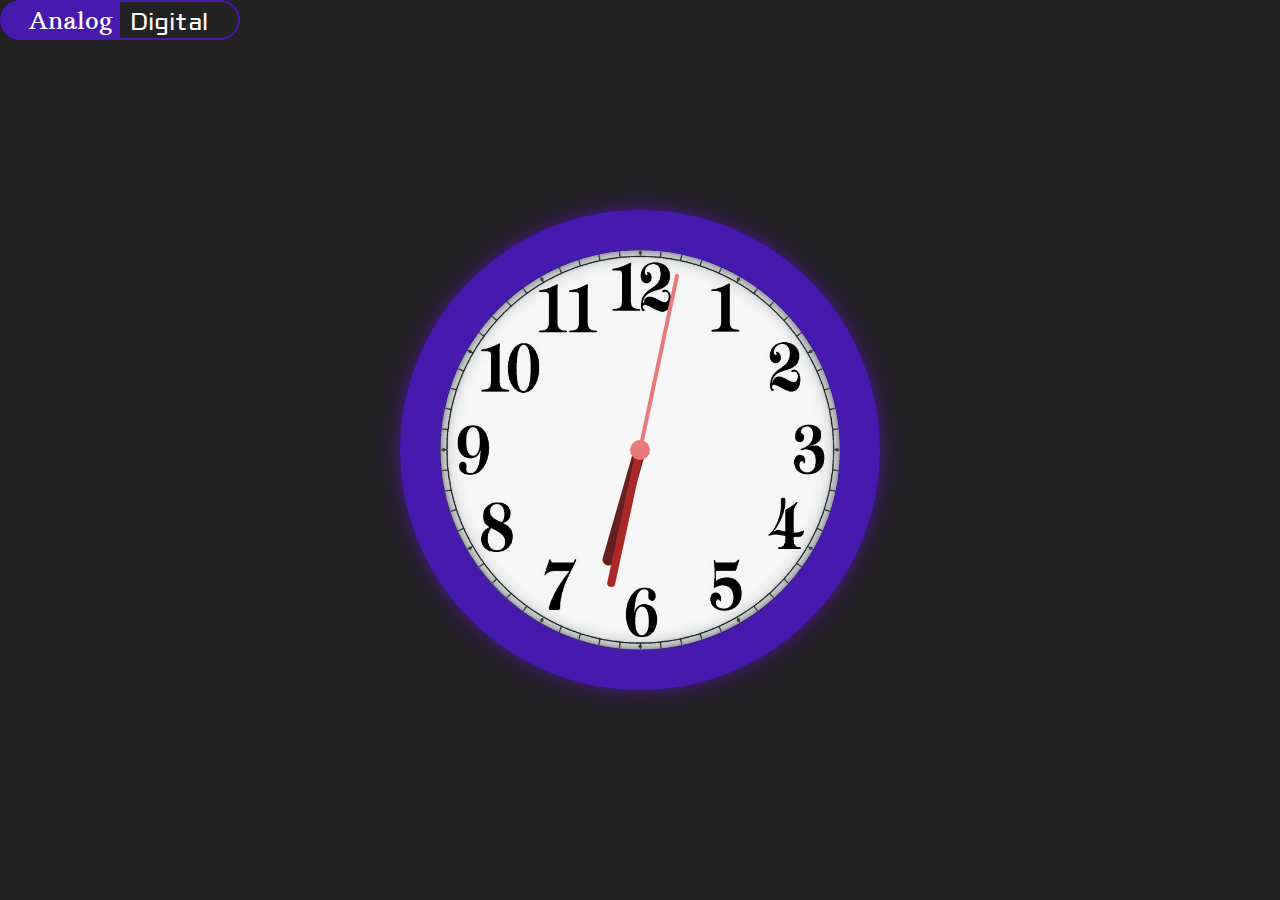
==== clock/index.html @ 77458ee0 "move all clock's files to folder 'clock' and add folder womansday" ====
<!DOCTYPE html>
<html>
<head>
    <title>Clock | Javascript</title>
    <link rel="stylesheet" href="style.css">
    <link href="https://fonts.googleapis.com/css?family=Arbutus+Slab|Aldrich" rel="stylesheet">
</head>
<body>

    <div class="container">
        <div class="analog_clock">
            <div class="hand" id="hour"></div>
            <div class="hand" id="minute"></div>
            <div class="hand" id="second"></div>
            <div class="hand" id="axis"></div>
        </div>
        <div class="digital_clock">
            <table>
                <tr>
                    <td rowspan="2" id="hour_num"></td>
                    <td colspan="2" id="minute_num"></td>
                </tr>
                <tr>
                    <td id="second_num"></td>
                    <td id="ampm"></td>
                </tr>
            </table>
        </div>
        <div class="mode">
            <ul>
                <li id="analog_mode">Analog</li>
                <li id="digital_mode">Digital</li>
            </ul>
        </div>
    </div>
    

<script src="effect.js"></script>
</body>
</html>
---- clock/style.css ----
body {
    background-color: #222222;
    margin: 0; padding: 0;
}

html, body, .container {height: 100%;}

.container {
    position: relative;
    width: 100%;
}

.analog_clock {
    position: absolute;
    margin: auto;
    top: 0; left: 0; bottom: 0; right: 0;
    width: 400px; height: 400px;
    background-image: url(clock\ face.jpg);
    background-size: 100%;
    border: 40px solid #4619af;
    border-radius: 50%;
    box-shadow: 0 0 30px #5a17b37e,
                0 0 10px #5a17b37e,
                inset 0 0 20px #727a80d8,
                inset 0 0 10px #727a80ea;
    visibility: hidden;
}

.hand {
    border-radius: 12px;
    position: absolute;
    top: 50%;
    transform-origin: center top;
}

#hour {
    width: 12px; height: 120px;
    background-color: #662020;
    left: calc(50% - 6px);
}
#minute {
    width: 8px; height: 140px;
    background-color: #aa2828;
    left: calc(50% - 4px);
}
#second {
    width: 4px; height: 180px;
    background-color: #e77a7a;
    left: calc(50% - 2px);
}
#axis {
    transform: translate(-50%, -50%);
    width: 20px; height: 20px;
    border-radius: 50%;
    background-color: #e77a7a;
    left: 50%;
}

.mode {
    position: relative;
    float: left;
}

.mode ul {
    margin: unset; padding: unset;
    position: relative;
    list-style: none;
}

.mode ul li {
    position: relative;
    float: left;
    color: white;
    box-sizing: border-box;
    font-size: 24px;
    width: 120px; height: 40px;
    line-height: 36px;
    text-align: center;
    cursor: pointer;
    transition: 0.5s;
    user-select: none; /*ngan ko cho boi den & copy*/
}

#analog_mode {
    border: 2px solid #4619af; border-right: unset; padding-left: 20px;
    border-radius: 100px 0 0 100px;
    font-family: 'Arbutus Slab', serif;
}
#digital_mode {
    border: 2px solid #4619af; border-left: unset; padding-right: 20px;
    border-radius: 0 100px 100px 0;
    font-family: 'Aldrich', sans-serif;
    padding-top: 3px;
}

.digital_clock {
    position: absolute;
    margin: auto;
    top: 0; left: 0; bottom: 0; right: 0;
    width: 680px; height: 400px;
    border: 40px solid #4619af;
    box-shadow: 0 0 30px #5a17b37e,
                0 0 10px #5a17b37e,
                inset 0 0 20px #727a80d8,
                inset 0 0 10px #727a80ea;
    border-radius: 100px;
    visibility: hidden;
}

.digital_clock table {
    width: 100%; height: 100%;
    border-collapse: collapse; /*loai bo margin giua cac o*/
    background-color: #ffffff;
    font-family: 'Aldrich', sans-serif;
    border-radius: 60px;
    overflow: hidden;
    user-select: none; /*ngan ko cho boi den & copy*/
}

.digital_clock table td {
    box-sizing: border-box;
    text-align: center;
}

#hour_num {
    width: 400px; height: 400px;
    color: #662020;
    font-size: 300px;
    border-right: 1px solid black;
}
#minute_num {
    width: 280px; height: 280px;
    color: #aa2828;
    font-size: 172px;
    border-bottom: 1px solid black;
}
#second_num {
    width: 120px;
    color: #e77a7a;
    font-size: 68px;
    border-right: 1px solid black;
}
#ampm {
    color: white;
    background-color: #222222;
    font-size: 68px;
}
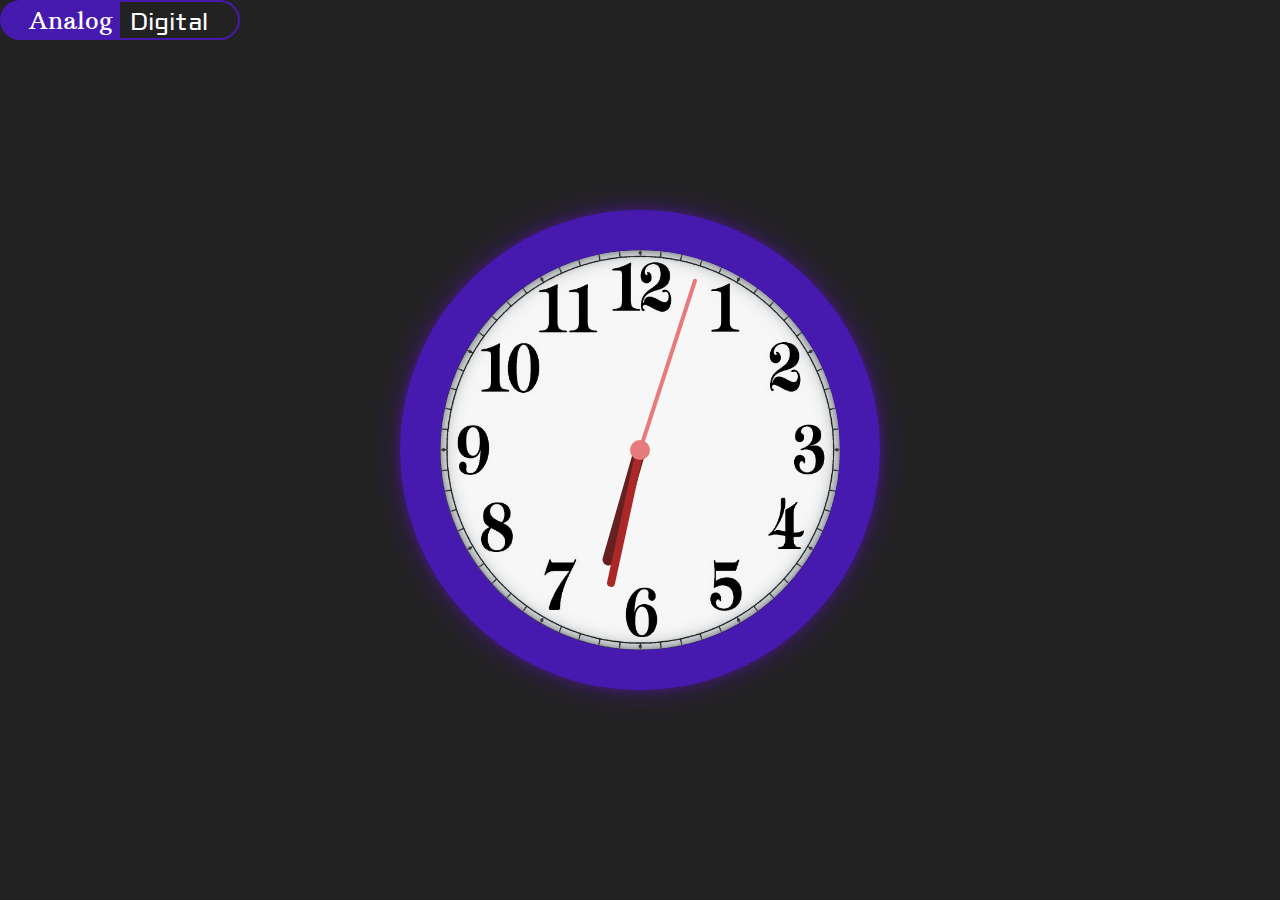
==== commit e652e140: "test thu cai cam google analytics" ====
--- a/clock/index.html
+++ b/clock/index.html
@@ -36,5 +36,15 @@
     
 
 <script src="effect.js"></script>
+
+<!-- Global site tag (gtag.js) - Google Analytics -->
+<script async src="https://www.googletagmanager.com/gtag/js?id=G-DJFRRVCB62"></script>
+<script>
+  window.dataLayer = window.dataLayer || [];
+  function gtag(){dataLayer.push(arguments);}
+  gtag('js', new Date());
+
+  gtag('config', 'G-DJFRRVCB62');
+</script>
 </body>
-</html>+</html>
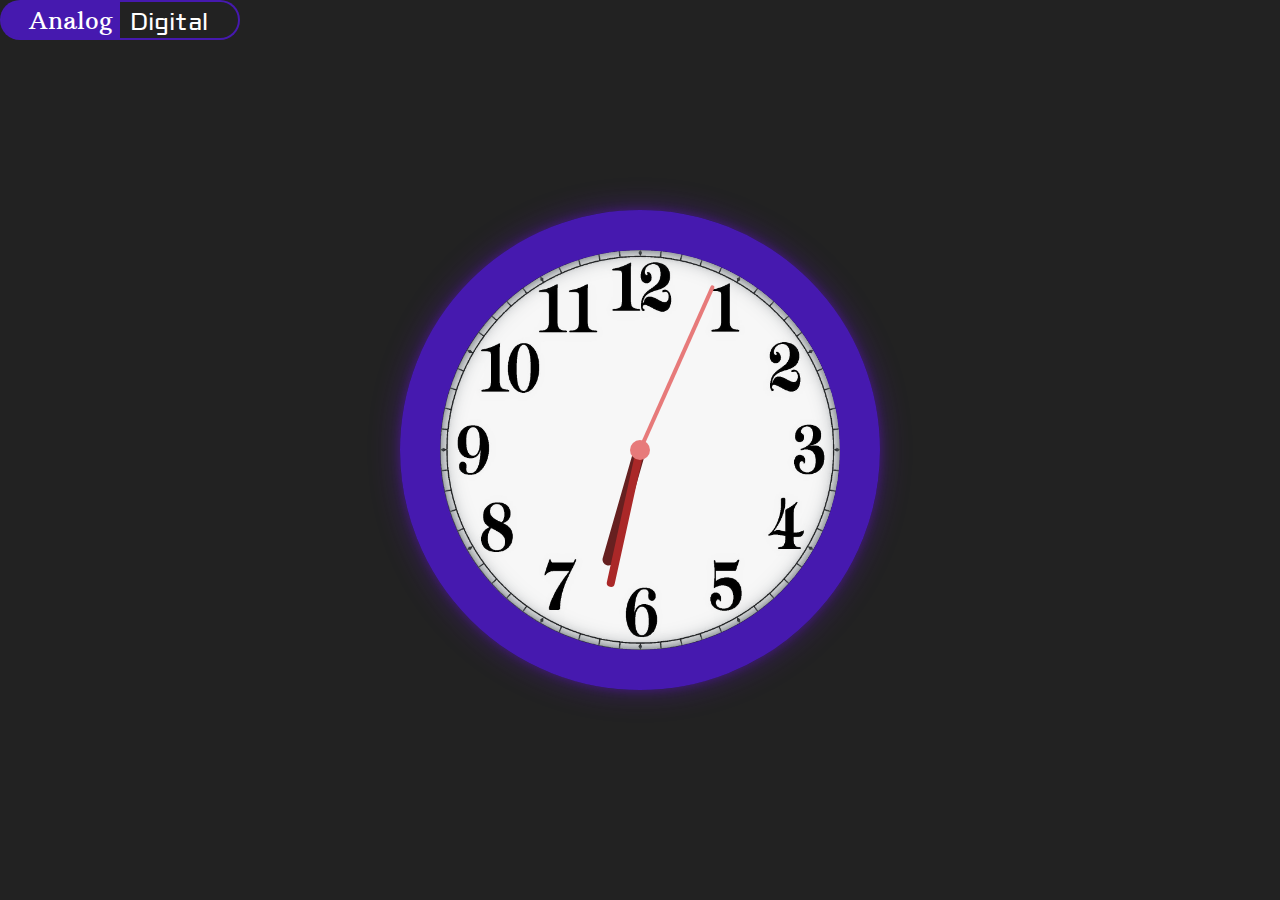
==== commit 9af931bf: "sua lai measurement id" ====
--- a/clock/index.html
+++ b/clock/index.html
@@ -38,13 +38,13 @@
 <script src="effect.js"></script>
 
 <!-- Global site tag (gtag.js) - Google Analytics -->
-<script async src="https://www.googletagmanager.com/gtag/js?id=G-DJFRRVCB62"></script>
+<script async src="https://www.googletagmanager.com/gtag/js?id=G-27GNDC1JTW"></script>
 <script>
   window.dataLayer = window.dataLayer || [];
   function gtag(){dataLayer.push(arguments);}
   gtag('js', new Date());
 
-  gtag('config', 'G-DJFRRVCB62');
+  gtag('config', 'G-27GNDC1JTW');
 </script>
 </body>
 </html>
